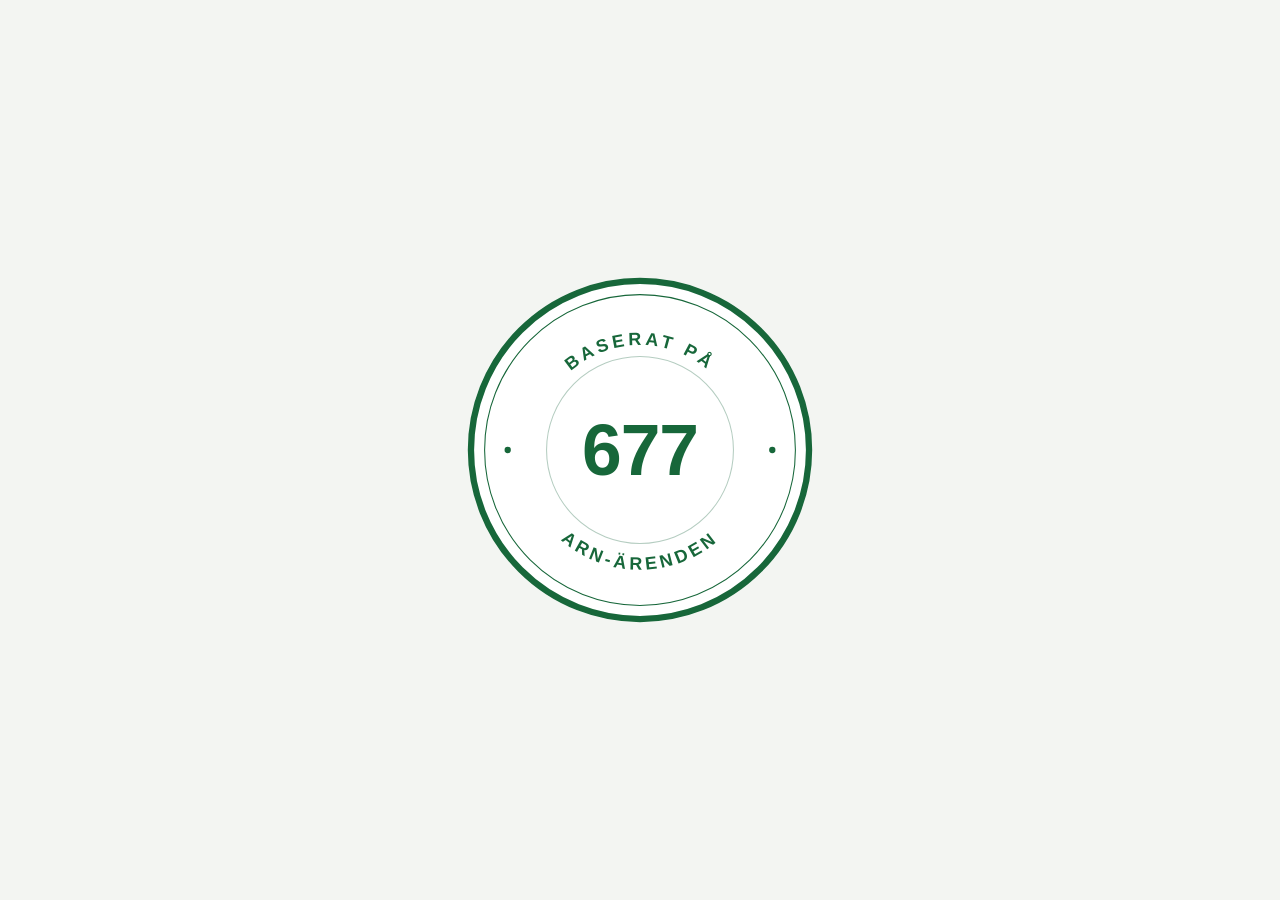
==== fixler-badge/badge-5000-countup.html @ eb87949e "Add animated ARN badge (5 000 ärenden) for fixler.se Co-Authored-By: Claude Opus 5.5 <noreply@anthro" ====
<!doctype html>
<html lang="sv">
<head>
<meta charset="utf-8">
<meta name="viewport" content="width=device-width,initial-scale=1">
<title>ARN-badge</title>
<style>
  body{margin:0;min-height:100vh;display:grid;place-items:center;background:#f3f5f2}
  .arn-badge{width:min(420px,90vw);height:auto;display:block}
</style>
</head>
<body>

<!-- Kopiera från här ... -->
<svg class="arn-badge" xmlns="http://www.w3.org/2000/svg" viewBox="0 0 800 800" role="img" aria-labelledby="t">
  <title id="t">Baserat på 5 000 ARN-ärenden</title>
  <defs>
    <path id="arcTop" d="M 200 400 A 200 200 0 0 1 600 400"/>
    <path id="arcBottom" d="M 172 400 A 228 228 0 0 0 628 400"/>
    <clipPath id="disc"><circle cx="400" cy="400" r="328"/></clipPath>
    <linearGradient id="sheenGrad" x1="0" y1="0" x2="1" y2="0">
      <stop offset="0" stop-color="#fff" stop-opacity="0"/>
      <stop offset=".5" stop-color="#fff" stop-opacity=".55"/>
      <stop offset="1" stop-color="#fff" stop-opacity="0"/>
    </linearGradient>
  </defs>
  <style>
    .b{--green:#17673a;--soft:#b5cdc1;--ease:cubic-bezier(.22,1,.36,1);--pop:cubic-bezier(.34,1.56,.64,1)}
    .b *{transform-box:view-box;transform-origin:400px 400px}
    .ring{fill:none;stroke:var(--green);transform:rotate(-90deg)}
    .draw{stroke-dasharray:1;animation:draw 1.2s var(--ease) both}
    .ring-thin{animation-name:drawRev;animation-delay:.25s;animation-duration:1.3s}
    .inner{fill:none;stroke:var(--soft);stroke-width:2;animation:grow .9s var(--ease) .55s both}
    .dot{fill:var(--green);transform-box:fill-box;transform-origin:center;animation:pop .5s var(--pop) both}
    .dot-l{animation-delay:1.15s}.dot-r{animation-delay:1.25s}
    .arc-text{fill:var(--green);font:700 34px/1 "Red Hat Display","DM Sans",Inter,"Helvetica Neue",Arial,sans-serif;letter-spacing:7px;text-transform:uppercase}
    .top{animation:swingTop 1s var(--ease) .8s both}
    .bottom{animation:swingBottom 1s var(--ease) .9s both}
    .num{fill:var(--green);font:800 136px/1 "Red Hat Display","DM Sans",Inter,"Helvetica Neue",Arial,sans-serif;letter-spacing:-2px;font-variant-numeric:tabular-nums}
    .num-g{animation:num .9s var(--pop) 1.05s both}
    .sheen{animation:sheen 7s ease-in-out 2.4s infinite both}
    @keyframes draw{from{stroke-dashoffset:1}to{stroke-dashoffset:0}}
    @keyframes drawRev{from{stroke-dashoffset:-1}to{stroke-dashoffset:0}}
    @keyframes grow{from{opacity:0;transform:scale(.6)}}
    @keyframes pop{from{opacity:0;transform:scale(0)}}
    @keyframes swingTop{from{opacity:0;transform:rotate(-28deg)}}
    @keyframes swingBottom{from{opacity:0;transform:rotate(28deg)}}
    @keyframes num{from{opacity:0;transform:scale(.55)}}
    @keyframes sheen{0%{transform:translateX(-900px) rotate(20deg)}35%,100%{transform:translateX(900px) rotate(20deg)}}
    .arn-badge:not(.is-visible) .b *{animation-play-state:paused}
    @media (prefers-reduced-motion:reduce){.b *{animation:none!important}}
  </style>
  <g class="b">
    <circle cx="400" cy="400" r="328" fill="#fff"/>
    <circle class="ring draw" cx="400" cy="400" r="322" stroke-width="12" pathLength="1"/>
    <circle class="ring draw ring-thin" cx="400" cy="400" r="296" stroke-width="2" pathLength="1"/>
    <circle class="inner" cx="400" cy="400" r="178"/>
    <circle class="dot dot-l" cx="148" cy="400" r="6"/>
    <circle class="dot dot-r" cx="652" cy="400" r="6"/>
    <g class="top"><text class="arc-text"><textPath href="#arcTop" startOffset="50%" text-anchor="middle">Baserat på</textPath></text></g>
    <g class="bottom"><text class="arc-text"><textPath href="#arcBottom" startOffset="50%" text-anchor="middle">ARN-ärenden</textPath></text></g>
    <g class="num-g"><text class="num" data-count="5000" x="400" y="447" text-anchor="middle">5 000</text></g>
    <g clip-path="url(#disc)"><rect class="sheen" x="320" y="-200" width="160" height="1200" fill="url(#sheenGrad)" style="mix-blend-mode:soft-light"/></g>
  </g>
</svg>

<script>
(function () {
  document.querySelectorAll('.arn-badge').forEach(function (badge) {
    var num = badge.querySelector('[data-count]');
    var target = +num.getAttribute('data-count');
    var fmt = function (n) { return n.toLocaleString('sv-SE'); };
    var reduce = matchMedia('(prefers-reduced-motion: reduce)').matches;

    function countUp() {
      if (reduce) return;
      var start = null, delay = 1050, dur = 1400;
      num.textContent = fmt(0);
      requestAnimationFrame(function step(t) {
        if (start === null) start = t;
        var p = Math.min(Math.max((t - start - delay) / dur, 0), 1);
        num.textContent = fmt(Math.round(target * (1 - Math.pow(1 - p, 4))));
        if (p < 1) requestAnimationFrame(step);
      });
    }

    if (!('IntersectionObserver' in window)) { badge.classList.add('is-visible'); return; }
    new IntersectionObserver(function (entries, io) {
      if (!entries[0].isIntersecting) return;
      badge.classList.add('is-visible');
      countUp();
      io.disconnect();
    }, { threshold: 0.4 }).observe(badge);
  });
})();
</script>
<!-- ... till hit -->

</body>
</html>
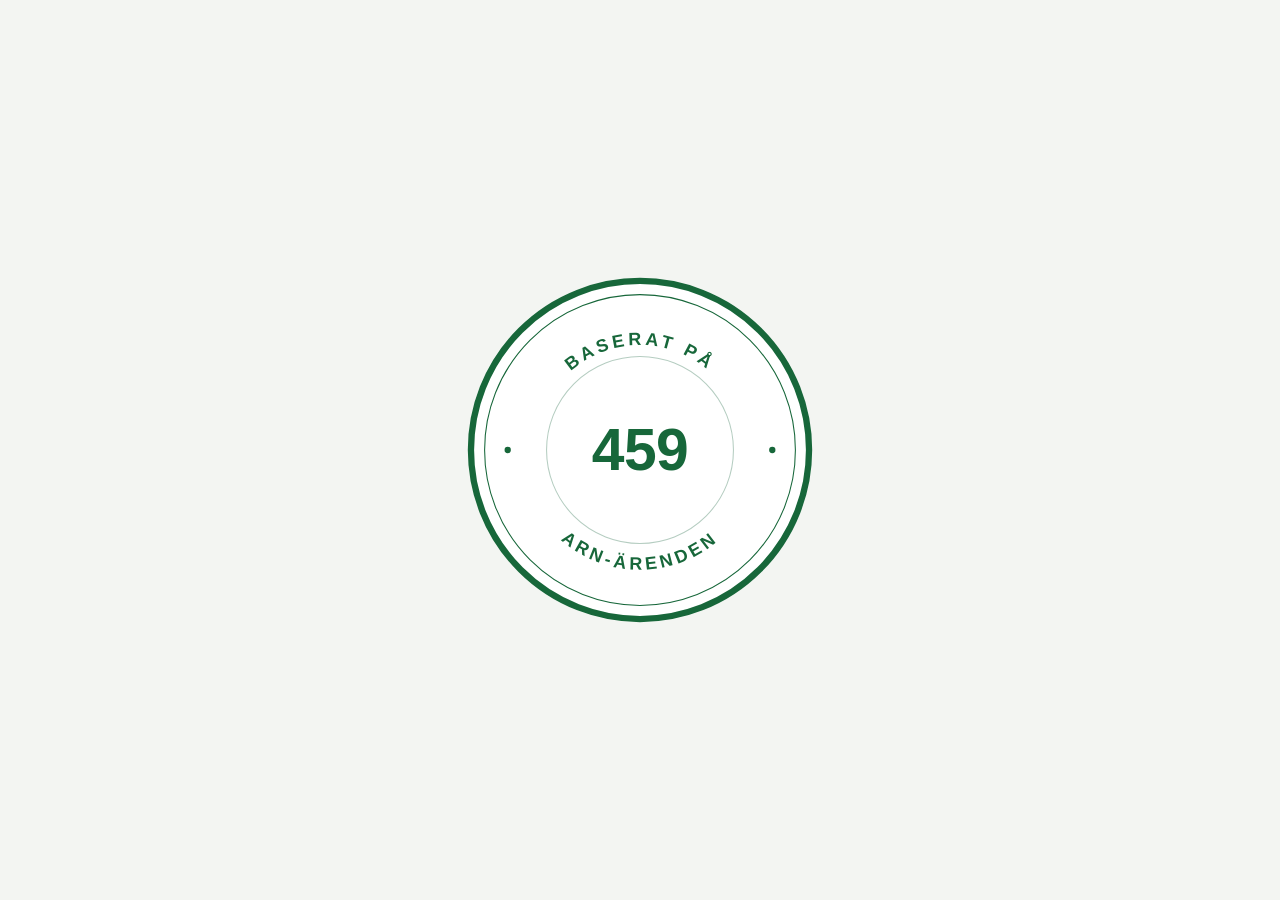
==== commit 5a3dc638: "Badge: smaller number, recurring coin spin Co-Authored-By: Claude Opus 5.5 <noreply@anthropic.com> C" ====
--- a/fixler-badge/badge-5000-countup.html
+++ b/fixler-badge/badge-5000-countup.html
@@ -36,9 +36,10 @@
     .arc-text{fill:var(--green);font:700 34px/1 "Red Hat Display","DM Sans",Inter,"Helvetica Neue",Arial,sans-serif;letter-spacing:7px;text-transform:uppercase}
     .top{animation:swingTop 1s var(--ease) .8s both}
     .bottom{animation:swingBottom 1s var(--ease) .9s both}
-    .num{fill:var(--green);font:800 136px/1 "Red Hat Display","DM Sans",Inter,"Helvetica Neue",Arial,sans-serif;letter-spacing:-2px;font-variant-numeric:tabular-nums}
+    .num{fill:var(--green);font:800 112px/1 "Red Hat Display","DM Sans",Inter,"Helvetica Neue",Arial,sans-serif;letter-spacing:-1px;font-variant-numeric:tabular-nums}
     .num-g{animation:num .9s var(--pop) 1.05s both}
-    .sheen{animation:sheen 7s ease-in-out 2.4s infinite both}
+    .coin{animation:coin 8s 2.6s infinite both}
+    .sheen{animation:sheen 8s ease-in-out 2.6s infinite both}
     @keyframes draw{from{stroke-dashoffset:1}to{stroke-dashoffset:0}}
     @keyframes drawRev{from{stroke-dashoffset:-1}to{stroke-dashoffset:0}}
     @keyframes grow{from{opacity:0;transform:scale(.6)}}
@@ -46,11 +47,12 @@
     @keyframes swingTop{from{opacity:0;transform:rotate(-28deg)}}
     @keyframes swingBottom{from{opacity:0;transform:rotate(28deg)}}
     @keyframes num{from{opacity:0;transform:scale(.55)}}
-    @keyframes sheen{0%{transform:translateX(-900px) rotate(20deg)}35%,100%{transform:translateX(900px) rotate(20deg)}}
+    @keyframes sheen{0%,14%{transform:translateX(-900px) rotate(20deg)}46%,100%{transform:translateX(900px) rotate(20deg)}}
+    @keyframes coin{0%{transform:scaleX(1);animation-timing-function:cubic-bezier(.4,0,1,1)}3.5%{transform:scaleX(0);animation-timing-function:cubic-bezier(0,0,.6,1)}7%{transform:scaleX(1);animation-timing-function:cubic-bezier(.4,0,1,1)}11.5%{transform:scaleX(0);animation-timing-function:cubic-bezier(0,0,.6,1)}17%,100%{transform:scaleX(1)}}
     .arn-badge:not(.is-visible) .b *{animation-play-state:paused}
     @media (prefers-reduced-motion:reduce){.b *{animation:none!important}}
   </style>
-  <g class="b">
+  <g class="b"><g class="coin">
     <circle cx="400" cy="400" r="328" fill="#fff"/>
     <circle class="ring draw" cx="400" cy="400" r="322" stroke-width="12" pathLength="1"/>
     <circle class="ring draw ring-thin" cx="400" cy="400" r="296" stroke-width="2" pathLength="1"/>
@@ -59,9 +61,9 @@
     <circle class="dot dot-r" cx="652" cy="400" r="6"/>
     <g class="top"><text class="arc-text"><textPath href="#arcTop" startOffset="50%" text-anchor="middle">Baserat på</textPath></text></g>
     <g class="bottom"><text class="arc-text"><textPath href="#arcBottom" startOffset="50%" text-anchor="middle">ARN-ärenden</textPath></text></g>
-    <g class="num-g"><text class="num" data-count="5000" x="400" y="447" text-anchor="middle">5 000</text></g>
+    <g class="num-g"><text class="num" data-count="5000" x="400" y="439" text-anchor="middle">5 000</text></g>
     <g clip-path="url(#disc)"><rect class="sheen" x="320" y="-200" width="160" height="1200" fill="url(#sheenGrad)" style="mix-blend-mode:soft-light"/></g>
-  </g>
+  </g></g>
 </svg>
 
 <script>
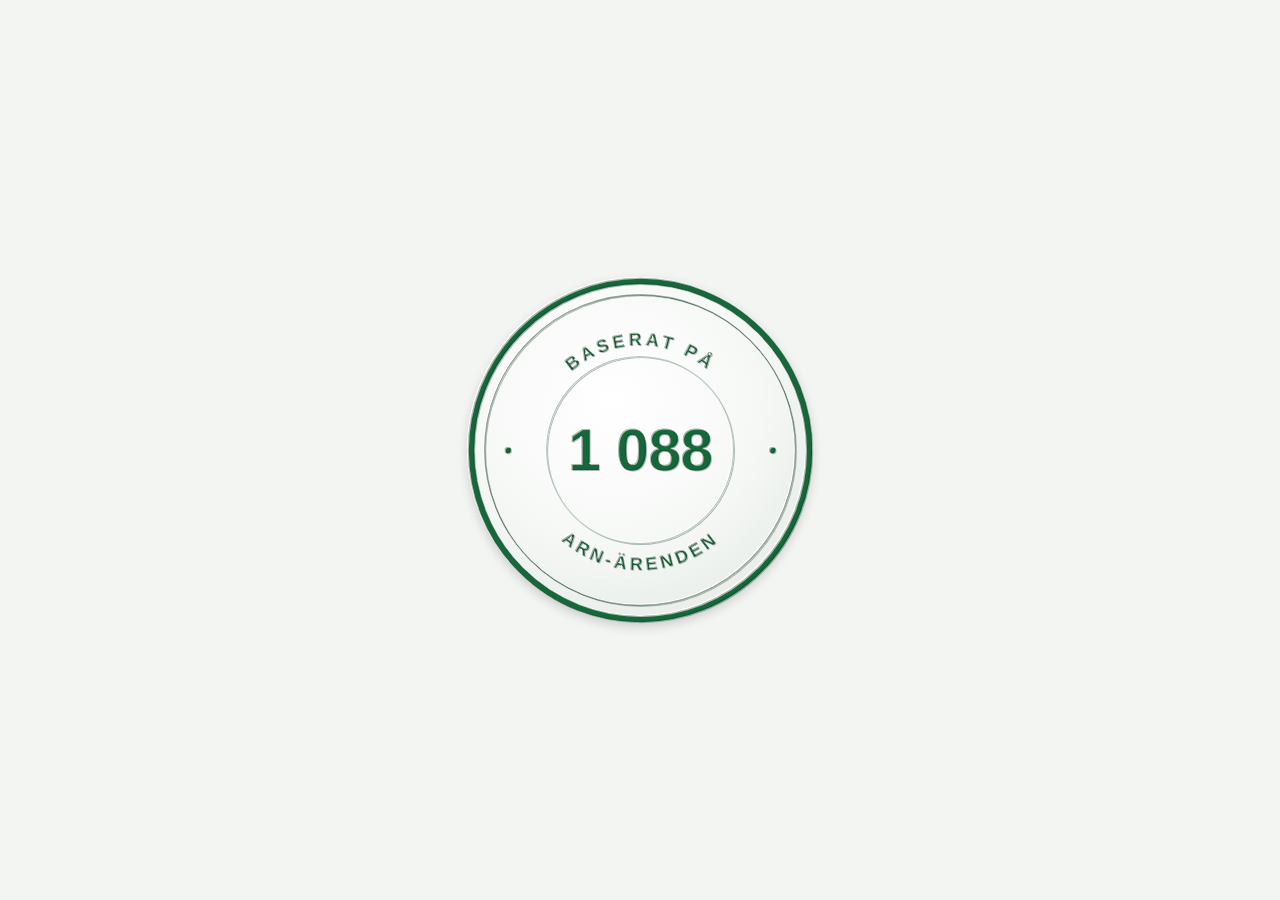
==== commit cfa43e66: "Badge: embossed look with domed disc and soft lift shadow Co-Authored-By: Claude Opus 5.5 <noreply@a" ====
--- a/fixler-badge/badge-5000-countup.html
+++ b/fixler-badge/badge-5000-countup.html
@@ -12,7 +12,7 @@
 <body>
 
 <!-- Kopiera från här ... -->
-<svg class="arn-badge" xmlns="http://www.w3.org/2000/svg" viewBox="0 0 800 800" role="img" aria-labelledby="t">
+<svg data-tilt class="arn-badge" xmlns="http://www.w3.org/2000/svg" viewBox="0 0 800 800" role="img" aria-labelledby="t">
   <title id="t">Baserat på 5 000 ARN-ärenden</title>
   <defs>
     <path id="arcTop" d="M 200 400 A 200 200 0 0 1 600 400"/>
@@ -23,13 +23,52 @@
       <stop offset=".5" stop-color="#fff" stop-opacity=".55"/>
       <stop offset="1" stop-color="#fff" stop-opacity="0"/>
     </linearGradient>
+    <radialGradient id="glintGrad">
+      <stop offset="0" stop-color="#fff" stop-opacity=".9"/>
+      <stop offset=".45" stop-color="#eaf6ef" stop-opacity=".45"/>
+      <stop offset="1" stop-color="#fff" stop-opacity="0"/>
+    </radialGradient>
+    <mask id="rings">
+      <circle cx="400" cy="400" r="322" fill="none" stroke="#fff" stroke-width="12"/>
+      <circle cx="400" cy="400" r="296" fill="none" stroke="#fff" stroke-width="2"/>
+    </mask>
+    <radialGradient id="dome" cx=".42" cy=".36" r=".7">
+      <stop offset="0" stop-color="#ffffff"/>
+      <stop offset=".6" stop-color="#f6f8f6"/>
+      <stop offset="1" stop-color="#e6ece7"/>
+    </radialGradient>
+    <filter id="lift" x="-10%" y="-10%" width="120%" height="125%">
+      <feGaussianBlur in="SourceAlpha" stdDeviation="10"/>
+      <feOffset dy="8"/>
+      <feComponentTransfer><feFuncA type="linear" slope=".18"/></feComponentTransfer>
+      <feMerge><feMergeNode/><feMergeNode in="SourceGraphic"/></feMerge>
+    </filter>
+    <filter id="emboss" x="-5%" y="-5%" width="110%" height="110%">
+      <feGaussianBlur in="SourceAlpha" stdDeviation="1.1" result="blur"/>
+      <feOffset in="blur" dx="1.4" dy="1.8" result="dn"/>
+      <feOffset in="blur" dx="-1.2" dy="-1.4" result="up"/>
+      <feFlood flood-color="#08301a" flood-opacity=".32"/>
+      <feComposite in2="dn" operator="in" result="dropShade"/>
+      <feFlood flood-color="#fff"/>
+      <feComposite in2="up" operator="in" result="dropLight"/>
+      <feComposite in="SourceAlpha" in2="dn" operator="out" result="edgeTL"/>
+      <feComposite in="SourceAlpha" in2="up" operator="out" result="edgeBR"/>
+      <feFlood flood-color="#fff" flood-opacity=".42"/>
+      <feComposite in2="edgeTL" operator="in" result="bevelLight"/>
+      <feFlood flood-color="#03170b" flood-opacity=".28"/>
+      <feComposite in2="edgeBR" operator="in" result="bevelShade"/>
+      <feMerge>
+        <feMergeNode in="dropShade"/><feMergeNode in="dropLight"/><feMergeNode in="SourceGraphic"/>
+        <feMergeNode in="bevelLight"/><feMergeNode in="bevelShade"/>
+      </feMerge>
+    </filter>
   </defs>
   <style>
     .b{--green:#17673a;--soft:#b5cdc1;--ease:cubic-bezier(.22,1,.36,1);--pop:cubic-bezier(.34,1.56,.64,1)}
     .b *{transform-box:view-box;transform-origin:400px 400px}
     .ring{fill:none;stroke:var(--green);transform:rotate(-90deg)}
-    .draw{stroke-dasharray:1;animation:draw 1.2s var(--ease) both}
-    .ring-thin{animation-name:drawRev;animation-delay:.25s;animation-duration:1.3s}
+    .draw{stroke-dasharray:1;animation:draw 1.7s var(--ease) both}
+    .ring-thin{animation-name:drawRev;animation-delay:.25s;animation-duration:1.8s}
     .inner{fill:none;stroke:var(--soft);stroke-width:2;animation:grow .9s var(--ease) .55s both}
     .dot{fill:var(--green);transform-box:fill-box;transform-origin:center;animation:pop .5s var(--pop) both}
     .dot-l{animation-delay:1.15s}.dot-r{animation-delay:1.25s}
@@ -38,8 +77,8 @@
     .bottom{animation:swingBottom 1s var(--ease) .9s both}
     .num{fill:var(--green);font:800 112px/1 "Red Hat Display","DM Sans",Inter,"Helvetica Neue",Arial,sans-serif;letter-spacing:-1px;font-variant-numeric:tabular-nums}
     .num-g{animation:num .9s var(--pop) 1.05s both}
-    .coin{animation:coin 8s 2.6s infinite both}
-    .sheen{animation:sheen 8s ease-in-out 2.6s infinite both}
+    .sheen{animation:sheen 2.4s cubic-bezier(.45,0,.2,1) 2.2s both}
+    .glint{animation:glint 11s cubic-bezier(.45,0,.25,1) 4.6s infinite both}
     @keyframes draw{from{stroke-dashoffset:1}to{stroke-dashoffset:0}}
     @keyframes drawRev{from{stroke-dashoffset:-1}to{stroke-dashoffset:0}}
     @keyframes grow{from{opacity:0;transform:scale(.6)}}
@@ -47,13 +86,14 @@
     @keyframes swingTop{from{opacity:0;transform:rotate(-28deg)}}
     @keyframes swingBottom{from{opacity:0;transform:rotate(28deg)}}
     @keyframes num{from{opacity:0;transform:scale(.55)}}
-    @keyframes sheen{0%,14%{transform:translateX(-900px) rotate(20deg)}46%,100%{transform:translateX(900px) rotate(20deg)}}
-    @keyframes coin{0%{transform:scaleX(1);animation-timing-function:cubic-bezier(.4,0,1,1)}3.5%{transform:scaleX(0);animation-timing-function:cubic-bezier(0,0,.6,1)}7%{transform:scaleX(1);animation-timing-function:cubic-bezier(.4,0,1,1)}11.5%{transform:scaleX(0);animation-timing-function:cubic-bezier(0,0,.6,1)}17%,100%{transform:scaleX(1)}}
+    @keyframes sheen{from{transform:translateX(-900px) rotate(20deg)}to{transform:translateX(900px) rotate(20deg)}}
+    @keyframes glint{0%{opacity:0;transform:rotate(-40deg)}6%,30%{opacity:1}38%,100%{opacity:0;transform:rotate(330deg)}}
     .arn-badge:not(.is-visible) .b *{animation-play-state:paused}
     @media (prefers-reduced-motion:reduce){.b *{animation:none!important}}
   </style>
-  <g class="b"><g class="coin">
-    <circle cx="400" cy="400" r="328" fill="#fff"/>
+  <g class="b"><g>
+    <circle cx="400" cy="400" r="328" fill="url(#dome)" filter="url(#lift)"/>
+    <g filter="url(#emboss)">
     <circle class="ring draw" cx="400" cy="400" r="322" stroke-width="12" pathLength="1"/>
     <circle class="ring draw ring-thin" cx="400" cy="400" r="296" stroke-width="2" pathLength="1"/>
     <circle class="inner" cx="400" cy="400" r="178"/>
@@ -62,6 +102,8 @@
     <g class="top"><text class="arc-text"><textPath href="#arcTop" startOffset="50%" text-anchor="middle">Baserat på</textPath></text></g>
     <g class="bottom"><text class="arc-text"><textPath href="#arcBottom" startOffset="50%" text-anchor="middle">ARN-ärenden</textPath></text></g>
     <g class="num-g"><text class="num" data-count="5000" x="400" y="439" text-anchor="middle">5 000</text></g>
+    </g>
+    <g mask="url(#rings)"><g class="glint"><ellipse cx="400" cy="80" rx="120" ry="44" fill="url(#glintGrad)"/></g></g>
     <g clip-path="url(#disc)"><rect class="sheen" x="320" y="-200" width="160" height="1200" fill="url(#sheenGrad)" style="mix-blend-mode:soft-light"/></g>
   </g></g>
 </svg>
@@ -96,6 +138,21 @@
   });
 })();
 </script>
+<script>
+/* Lutar badgen mjukt mot muspekaren (endast mus, ej vid reducerad rörelse) */
+(function(){
+  if(!matchMedia('(hover: hover) and (pointer: fine)').matches||matchMedia('(prefers-reduced-motion: reduce)').matches) return;
+  document.querySelectorAll('[data-tilt]').forEach(function(el){
+    el.style.transition='transform .8s cubic-bezier(.22,1,.36,1)';
+    el.addEventListener('pointermove',function(e){
+      var r=el.getBoundingClientRect(),x=(e.clientX-r.left)/r.width-.5,y=(e.clientY-r.top)/r.height-.5;
+      el.style.transform='perspective(900px) rotateX('+(-y*10)+'deg) rotateY('+(x*10)+'deg) scale(1.02)';
+    });
+    el.addEventListener('pointerleave',function(){el.style.transform='';});
+  });
+})();
+</script>
+
 <!-- ... till hit -->
 
 </body>
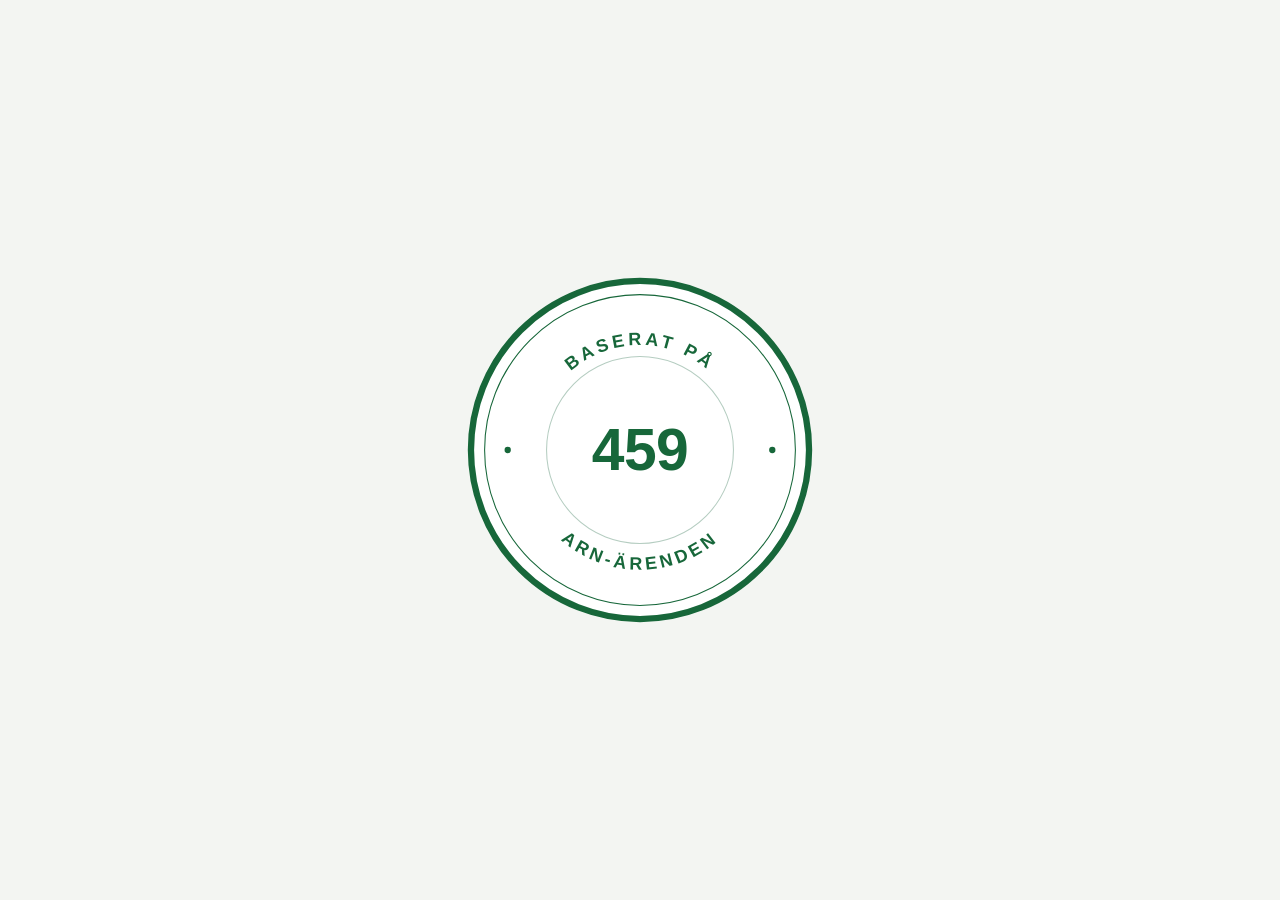
==== commit daa32c64: "Revert embossed look Co-Authored-By: Claude Opus 5.5 <noreply@anthropic.com> Claude-Session: https:/" ====
--- a/fixler-badge/badge-5000-countup.html
+++ b/fixler-badge/badge-5000-countup.html
@@ -32,36 +32,6 @@
       <circle cx="400" cy="400" r="322" fill="none" stroke="#fff" stroke-width="12"/>
       <circle cx="400" cy="400" r="296" fill="none" stroke="#fff" stroke-width="2"/>
     </mask>
-    <radialGradient id="dome" cx=".42" cy=".36" r=".7">
-      <stop offset="0" stop-color="#ffffff"/>
-      <stop offset=".6" stop-color="#f6f8f6"/>
-      <stop offset="1" stop-color="#e6ece7"/>
-    </radialGradient>
-    <filter id="lift" x="-10%" y="-10%" width="120%" height="125%">
-      <feGaussianBlur in="SourceAlpha" stdDeviation="10"/>
-      <feOffset dy="8"/>
-      <feComponentTransfer><feFuncA type="linear" slope=".18"/></feComponentTransfer>
-      <feMerge><feMergeNode/><feMergeNode in="SourceGraphic"/></feMerge>
-    </filter>
-    <filter id="emboss" x="-5%" y="-5%" width="110%" height="110%">
-      <feGaussianBlur in="SourceAlpha" stdDeviation="1.1" result="blur"/>
-      <feOffset in="blur" dx="1.4" dy="1.8" result="dn"/>
-      <feOffset in="blur" dx="-1.2" dy="-1.4" result="up"/>
-      <feFlood flood-color="#08301a" flood-opacity=".32"/>
-      <feComposite in2="dn" operator="in" result="dropShade"/>
-      <feFlood flood-color="#fff"/>
-      <feComposite in2="up" operator="in" result="dropLight"/>
-      <feComposite in="SourceAlpha" in2="dn" operator="out" result="edgeTL"/>
-      <feComposite in="SourceAlpha" in2="up" operator="out" result="edgeBR"/>
-      <feFlood flood-color="#fff" flood-opacity=".42"/>
-      <feComposite in2="edgeTL" operator="in" result="bevelLight"/>
-      <feFlood flood-color="#03170b" flood-opacity=".28"/>
-      <feComposite in2="edgeBR" operator="in" result="bevelShade"/>
-      <feMerge>
-        <feMergeNode in="dropShade"/><feMergeNode in="dropLight"/><feMergeNode in="SourceGraphic"/>
-        <feMergeNode in="bevelLight"/><feMergeNode in="bevelShade"/>
-      </feMerge>
-    </filter>
   </defs>
   <style>
     .b{--green:#17673a;--soft:#b5cdc1;--ease:cubic-bezier(.22,1,.36,1);--pop:cubic-bezier(.34,1.56,.64,1)}
@@ -92,8 +62,7 @@
     @media (prefers-reduced-motion:reduce){.b *{animation:none!important}}
   </style>
   <g class="b"><g>
-    <circle cx="400" cy="400" r="328" fill="url(#dome)" filter="url(#lift)"/>
-    <g filter="url(#emboss)">
+    <circle cx="400" cy="400" r="328" fill="#fff"/>
     <circle class="ring draw" cx="400" cy="400" r="322" stroke-width="12" pathLength="1"/>
     <circle class="ring draw ring-thin" cx="400" cy="400" r="296" stroke-width="2" pathLength="1"/>
     <circle class="inner" cx="400" cy="400" r="178"/>
@@ -102,7 +71,6 @@
     <g class="top"><text class="arc-text"><textPath href="#arcTop" startOffset="50%" text-anchor="middle">Baserat på</textPath></text></g>
     <g class="bottom"><text class="arc-text"><textPath href="#arcBottom" startOffset="50%" text-anchor="middle">ARN-ärenden</textPath></text></g>
     <g class="num-g"><text class="num" data-count="5000" x="400" y="439" text-anchor="middle">5 000</text></g>
-    </g>
     <g mask="url(#rings)"><g class="glint"><ellipse cx="400" cy="80" rx="120" ry="44" fill="url(#glintGrad)"/></g></g>
     <g clip-path="url(#disc)"><rect class="sheen" x="320" y="-200" width="160" height="1200" fill="url(#sheenGrad)" style="mix-blend-mode:soft-light"/></g>
   </g></g>
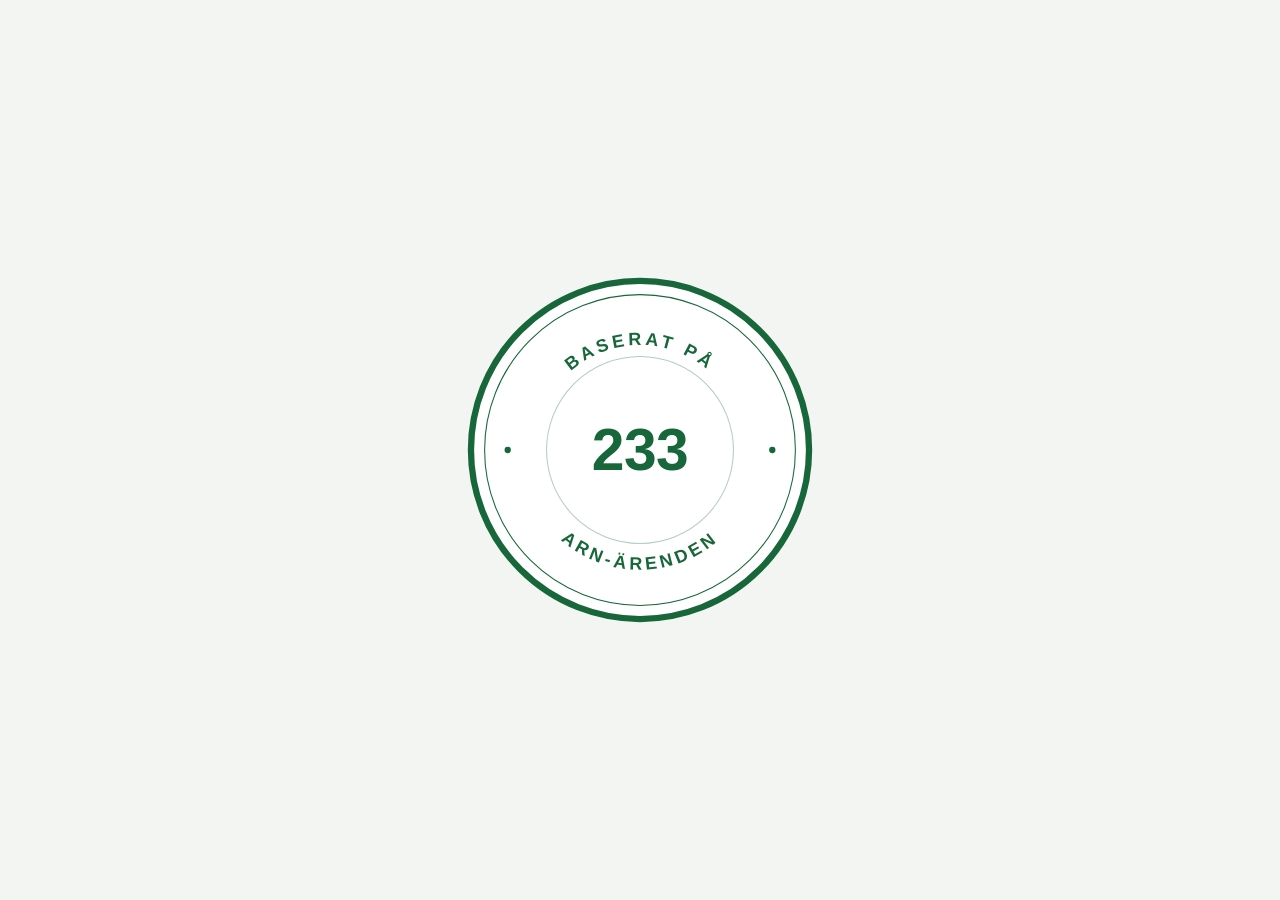
==== commit b86a7312: "Badge: recurring sheen, alternating with ring glint Co-Authored-By: Claude Opus 5.5 <noreply@anthrop" ====
--- a/fixler-badge/badge-5000-countup.html
+++ b/fixler-badge/badge-5000-countup.html
@@ -47,8 +47,8 @@
     .bottom{animation:swingBottom 1s var(--ease) .9s both}
     .num{fill:var(--green);font:800 112px/1 "Red Hat Display","DM Sans",Inter,"Helvetica Neue",Arial,sans-serif;letter-spacing:-1px;font-variant-numeric:tabular-nums}
     .num-g{animation:num .9s var(--pop) 1.05s both}
-    .sheen{animation:sheen 2.4s cubic-bezier(.45,0,.2,1) 2.2s both}
-    .glint{animation:glint 11s cubic-bezier(.45,0,.25,1) 4.6s infinite both}
+    .sheen{animation:sheen 9s cubic-bezier(.45,0,.2,1) 2.2s infinite both}
+    .glint{animation:glint 9s cubic-bezier(.45,0,.25,1) 2.2s infinite both}
     @keyframes draw{from{stroke-dashoffset:1}to{stroke-dashoffset:0}}
     @keyframes drawRev{from{stroke-dashoffset:-1}to{stroke-dashoffset:0}}
     @keyframes grow{from{opacity:0;transform:scale(.6)}}
@@ -56,8 +56,8 @@
     @keyframes swingTop{from{opacity:0;transform:rotate(-28deg)}}
     @keyframes swingBottom{from{opacity:0;transform:rotate(28deg)}}
     @keyframes num{from{opacity:0;transform:scale(.55)}}
-    @keyframes sheen{from{transform:translateX(-900px) rotate(20deg)}to{transform:translateX(900px) rotate(20deg)}}
-    @keyframes glint{0%{opacity:0;transform:rotate(-40deg)}6%,30%{opacity:1}38%,100%{opacity:0;transform:rotate(330deg)}}
+    @keyframes sheen{0%{transform:translateX(-900px) rotate(20deg)}26%,100%{transform:translateX(900px) rotate(20deg)}}
+    @keyframes glint{0%,48%{opacity:0;transform:rotate(-40deg)}53%,74%{opacity:1}80%,100%{opacity:0;transform:rotate(330deg)}}
     .arn-badge:not(.is-visible) .b *{animation-play-state:paused}
     @media (prefers-reduced-motion:reduce){.b *{animation:none!important}}
   </style>
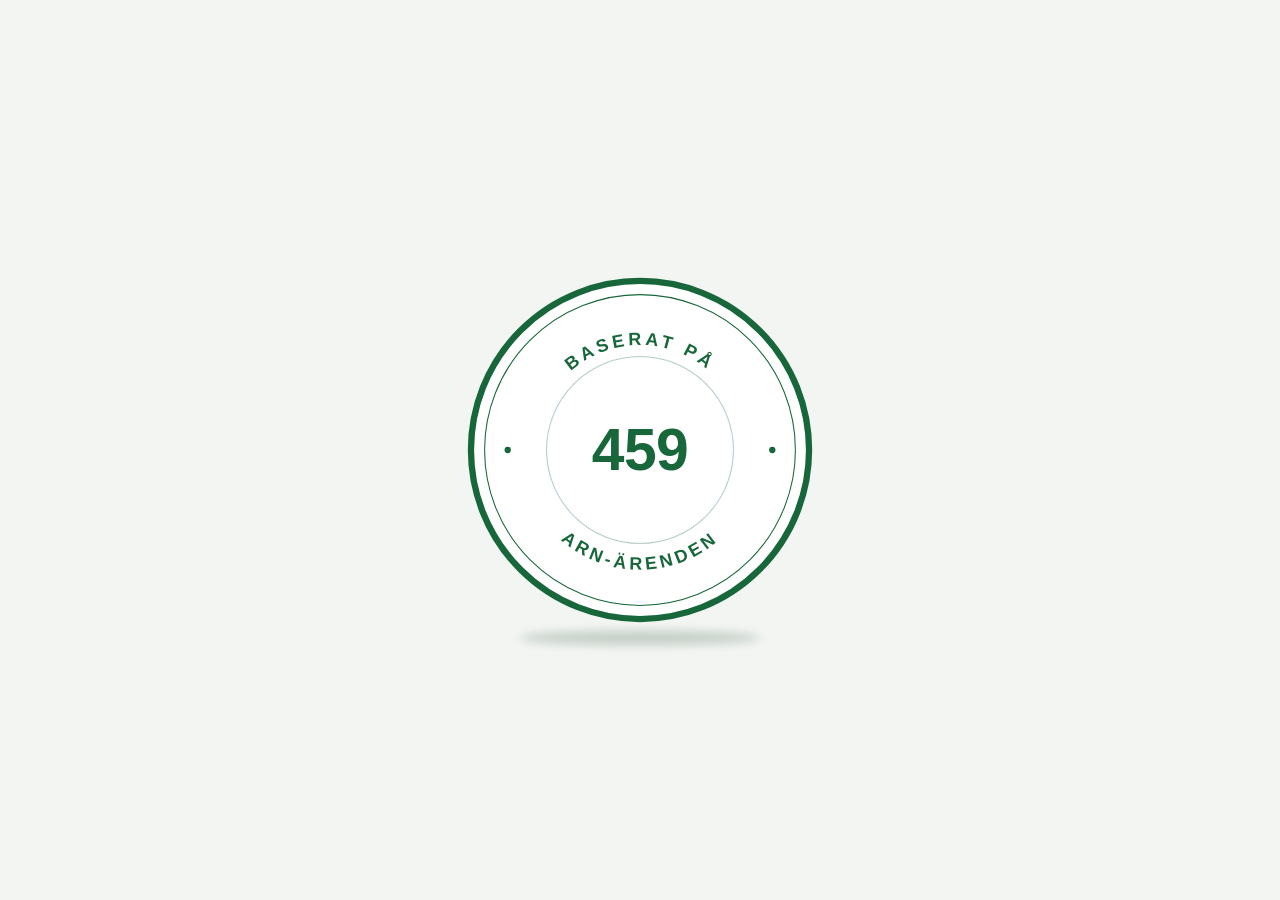
==== commit aa8bdb6c: "Badge: gentle floating motion with ground shadow Co-Authored-By: Claude Opus 5.5 <noreply@anthropic." ====
--- a/fixler-badge/badge-5000-countup.html
+++ b/fixler-badge/badge-5000-countup.html
@@ -32,6 +32,7 @@
       <circle cx="400" cy="400" r="322" fill="none" stroke="#fff" stroke-width="12"/>
       <circle cx="400" cy="400" r="296" fill="none" stroke="#fff" stroke-width="2"/>
     </mask>
+    <filter id="soft" x="-20%" y="-200%" width="140%" height="500%"><feGaussianBlur stdDeviation="9"/></filter>
   </defs>
   <style>
     .b{--green:#17673a;--soft:#b5cdc1;--ease:cubic-bezier(.22,1,.36,1);--pop:cubic-bezier(.34,1.56,.64,1)}
@@ -49,6 +50,11 @@
     .num-g{animation:num .9s var(--pop) 1.05s both}
     .sheen{animation:sheen 9s cubic-bezier(.45,0,.2,1) 2.2s infinite both}
     .glint{animation:glint 9s cubic-bezier(.45,0,.25,1) 2.2s infinite both}
+    .float{animation:float 6s ease-in-out 2.2s infinite both}
+    .shadow{transform-origin:400px 758px;animation:fadeIn 1.2s ease 1s both,shadow 6s ease-in-out 2.2s infinite both}
+    @keyframes float{0%,100%{transform:translateY(0)}50%{transform:translateY(-12px)}}
+    @keyframes shadow{0%,100%{opacity:.2;transform:scaleX(1)}50%{opacity:.11;transform:scaleX(.88)}}
+    @keyframes fadeIn{from{opacity:0}}
     @keyframes draw{from{stroke-dashoffset:1}to{stroke-dashoffset:0}}
     @keyframes drawRev{from{stroke-dashoffset:-1}to{stroke-dashoffset:0}}
     @keyframes grow{from{opacity:0;transform:scale(.6)}}
@@ -61,7 +67,9 @@
     .arn-badge:not(.is-visible) .b *{animation-play-state:paused}
     @media (prefers-reduced-motion:reduce){.b *{animation:none!important}}
   </style>
-  <g class="b"><g>
+  <g class="b">
+    <g class="shadow"><ellipse cx="400" cy="758" rx="230" ry="14" fill="#0d3a20" filter="url(#soft)"/></g>
+    <g class="float">
     <circle cx="400" cy="400" r="328" fill="#fff"/>
     <circle class="ring draw" cx="400" cy="400" r="322" stroke-width="12" pathLength="1"/>
     <circle class="ring draw ring-thin" cx="400" cy="400" r="296" stroke-width="2" pathLength="1"/>
